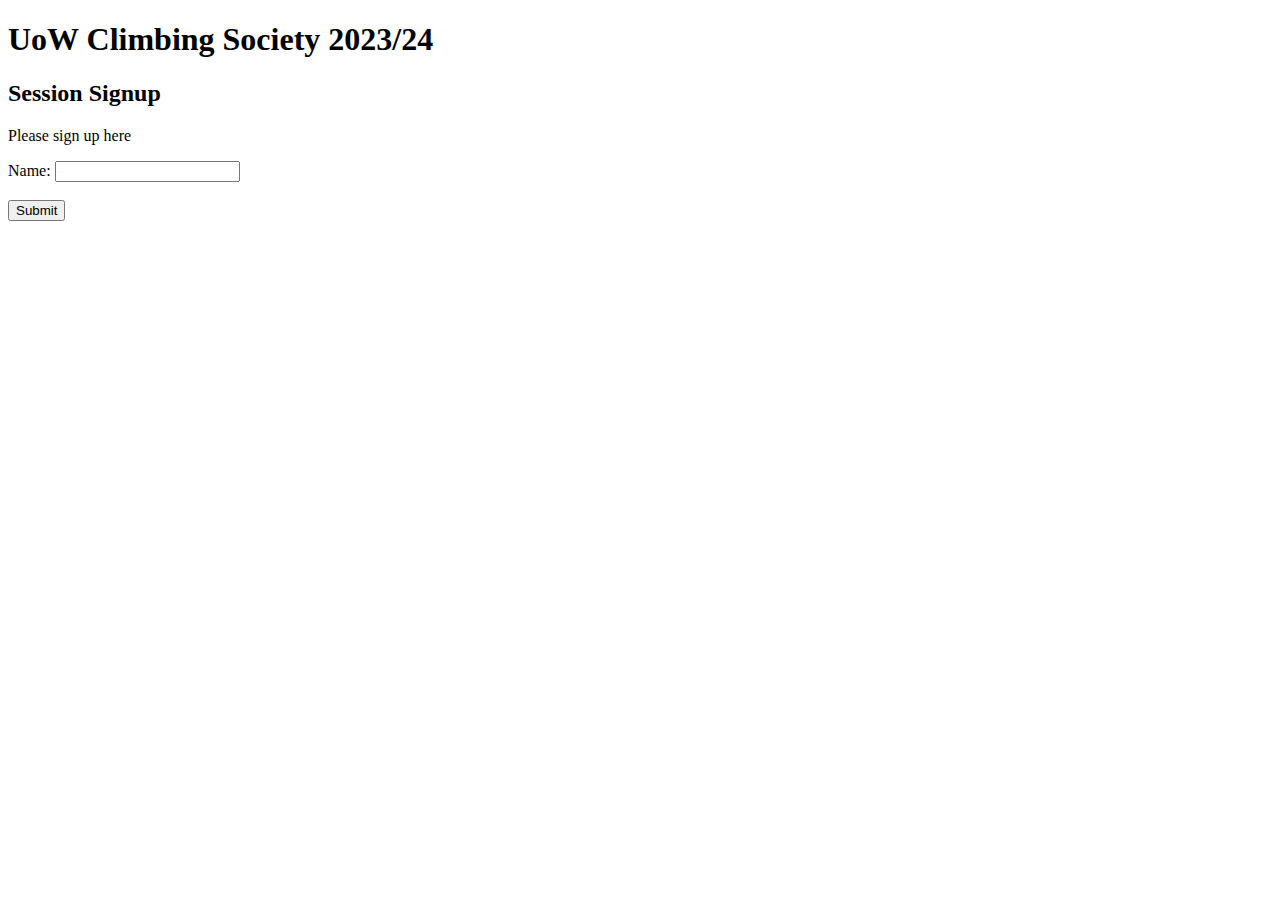
==== index.html @ 89758954 "Added basic concept webpage" ====
<!DOCTYPE html>
<html lang="en">
    <head>
        <meta charset="utf-8">
        <title>UoW Climbing Society Session Signup</title>
        <link rel="stylesheet" href="resources/css/index.css">
    </head>
    <body>
        <div id="titles">
            <h1>UoW Climbing Society 2023/24</h1>
            <h2>Session Signup</h2>
        </div>
        <div id="signup-section">
            <p>Please sign up here</p>
            <form action="/submit" method="post">
                <label for="name">Name:</label>
                <input type="text" id="name" name="name" required>
                <br><br>
                <input type="submit" value="Submit">
            </form>
        </div>
    </body>
</html>
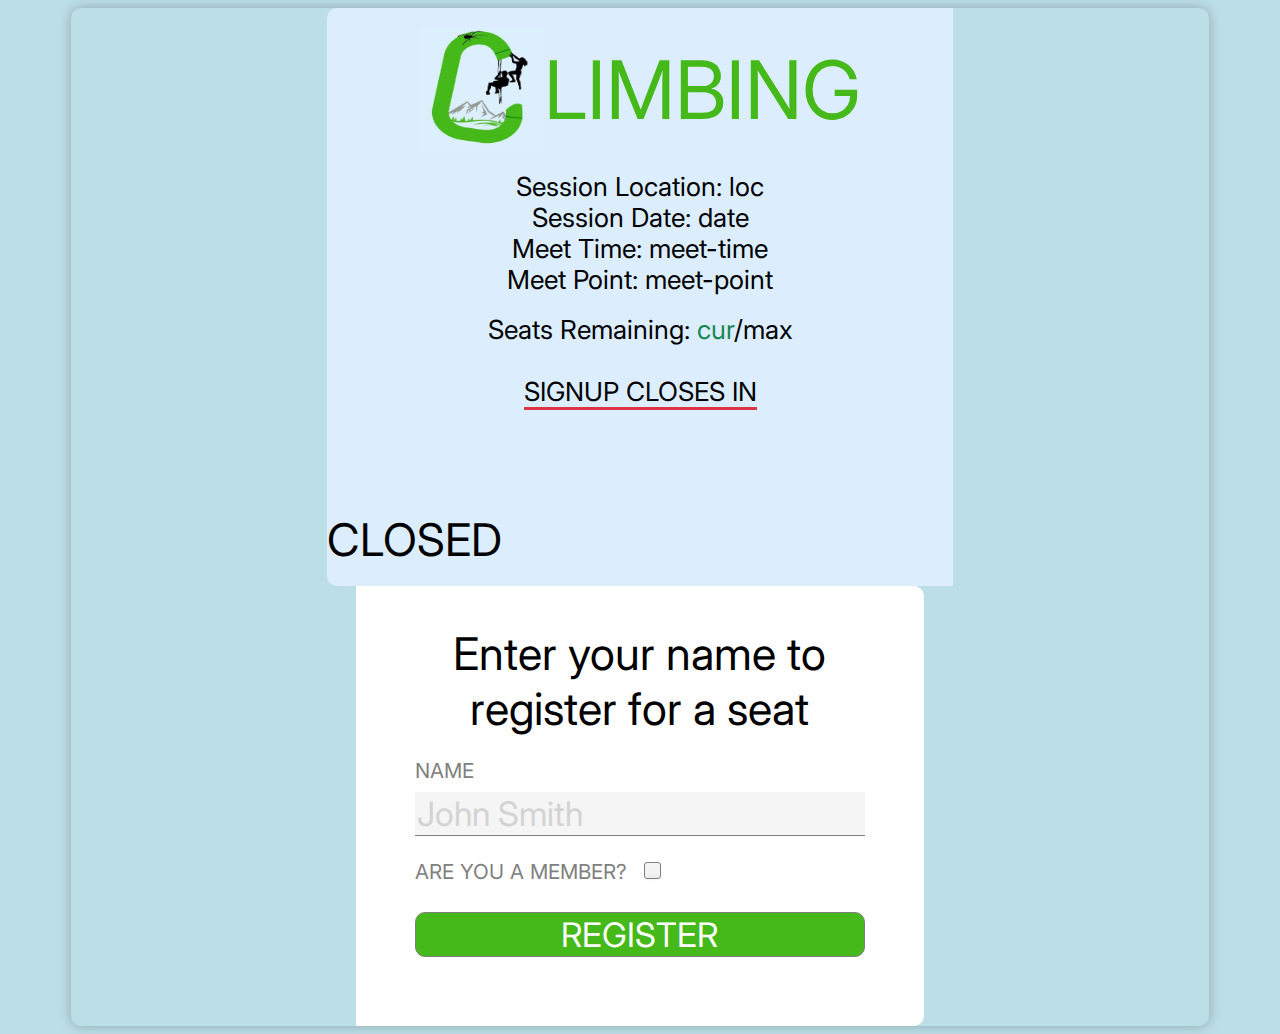
==== commit ff3671f1: "Initial Web Page" ====
--- a/index.html
+++ b/index.html
@@ -2,22 +2,52 @@
 <html lang="en">
     <head>
         <meta charset="utf-8">
+        <meta name="viewport" content="width=device-width, initial-scale=1">
         <title>UoW Climbing Society Session Signup</title>
         <link rel="stylesheet" href="resources/css/index.css">
     </head>
     <body>
-        <div id="titles">
-            <h1>UoW Climbing Society 2023/24</h1>
-            <h2>Session Signup</h2>
-        </div>
-        <div id="signup-section">
-            <p>Please sign up here</p>
-            <form action="/submit" method="post">
-                <label for="name">Name:</label>
-                <input type="text" id="name" name="name" required>
-                <br><br>
-                <input type="submit" value="Submit">
-            </form>
+        <script src="/resources/js/countdown.js" defer></script>
+        <div id="main-section" class="all-round-shadow">
+            <div id="left-side">
+                <div id="title-section">
+                    <img src="/resources/images/society-logo.jpg" alt="society-logo" id="title-logo">
+                    <h1>limbing</h1>
+                </div>
+                <div id="info-section">
+                    <h4>Session Location: <span id="session-location">loc</span></h4>
+                    <h4>Session Date: <span id="session-date">date</span></h4>
+                    <h4>Meet Time: <span id="meet-time">meet-time</span></h4>
+                    <h4>Meet Point: <span id="meet-point">meet-point</span></h4>
+                    <br>
+                    <h4>Seats Remaining: <span id="current-seats" class="valid-text">cur</span>/<span id="max-seats">max</span></h4>
+                </div>
+                <div id="countdown-section">
+                    <h4>Signup closes in</h4>
+                    <div class="countdown">
+                        <ul id="countdown-list">
+                            <li><span id="countdown-days"></span>days</li>
+                            <li><span id="countdown-hours"></span>hours</li>
+                            <li><span id="countdown-minutes"></span>minutes</li>
+                            <li><span id="countdown-seconds"></span>seconds</li>
+                        </ul>
+                        <h2 id="countdown-closed-text" class="disabled">CLOSED</h2>
+                    </div>
+                </div>
+            </div>
+            <div id="right-side">
+                <div>
+                    <h2>Enter your name to register for a seat</h2>
+                    <form action="/api/submit" method="POST">
+                        <label for="name">name</label><br>
+                        <input type="text" id="name" name="name" placeholder="John Smith"><br>
+                        <label>are you a member?</label>
+                        <input type="checkbox" class="regular-checkbox" id="member" name="member" value="true"><label for="member"></label><br><br>
+                        <input type="submit" class="submit-button" value="register">
+                    </form>
+                    <p id="response-text" class="invalid-text"></p>
+                </div>
+            </div>
         </div>
     </body>
 </html>--- a/resources/css/index.css
+++ b/resources/css/index.css
@@ -0,0 +1,305 @@
+@import url('https://fonts.googleapis.com/css2?family=Inter:wght@300;400;700&display=swap');
+
+:root {
+    --main-bg-colour: #BCDEE6;
+    --secondary-bg-colour: #DCEEFD;
+    --society-green: #45B91A;
+    --society-green-lighter: #45B91A;
+    --society-green-darker: #358f14;
+    --bs-success: #198754;
+    --bs-danger: #DC3545;
+}
+
+html {
+    font-size: 10px;
+    --main-section-width: 100%;
+}
+
+#left-side {
+    border-top-left-radius: 10px;
+    border-top-right-radius: 10px;
+    flex-basis: 100%;
+}
+
+#right-side {
+    border-bottom-left-radius: 10px;
+    border-bottom-right-radius: 10px;
+    flex-basis: 100%;
+}
+
+/* Small devices (landscape phones, 576px and up) */
+@media (min-width: 576px) { 
+    html {
+        font-size: 16px;
+    }
+}
+
+/* Medium devices (tablets, 768px and up) */
+@media (min-width: 768px) { 
+    html {
+        font-size: 16px;
+    }
+}
+
+/* Large devices (desktops, 992px and up) */
+@media (min-width: 992px) { 
+    html {
+        font-size: 14px;
+    }
+    #left-side {
+        border-radius: 0;
+        border-top-left-radius: 10px;
+        border-bottom-left-radius: 10px;
+        flex-basis: 50%;
+    }
+    
+    #right-side {
+        border-radius: 0;
+        border-top-right-radius: 10px;
+        border-bottom-right-radius: 10px;
+        flex-basis: 50%;
+    }
+}
+
+/* X-Large devices (large desktops, 1200px and up) */
+@media (min-width: 1200px) { 
+    html {
+        font-size: 15px;
+        --main-section-width: 90%;
+    }
+}
+
+/* XX-Large devices (larger desktops, 1400px and up) */
+@media (min-width: 1400px) { 
+    html {
+        font-size: 16px;
+        --main-section-width: 80%;
+    }
+}
+
+* {
+    box-sizing: border-box;
+    font-family: 'Inter', sans-serif;
+    font-weight: 400;
+}
+
+body {
+    background-color: var(--main-bg-colour);
+    min-height: 100vh;
+    display: flex;
+    align-items: center;
+    justify-content: center;
+}
+
+h1 {
+    font-size: 5.375rem;
+    text-transform: uppercase;
+    color: var(--society-green);
+    margin: 0;
+    padding: 0;
+}
+
+h2 {
+    font-size: 3rem;
+    margin: 0;
+    padding: 0;
+}
+
+h3 {
+    font-size: 2.25rem;
+    text-transform: uppercase;
+    margin: 0;
+    padding: 0;
+}
+
+h4 {
+    font-size: 1.75rem;
+    margin: 0;
+    padding: 0;
+}
+
+label {
+    font-size: 1.375rem;
+    text-transform: uppercase;
+    color: gray;
+    text-align: left;
+    display: inline;
+}
+
+.valid-text {
+    color: var(--bs-success);
+}
+
+.invalid-text {
+    color: var(--bs-danger);
+}
+
+.all-round-shadow {
+    box-shadow: 0px 0px 12px 0px rgba(0, 0, 0, 0.25);
+}
+
+.disabled {
+    display: none;
+    visibility: hidden;
+}
+
+#main-section {
+    display: flex;
+    flex-wrap: wrap;
+    justify-content: center;
+    align-items: stretch;
+    width: var(--main-section-width);
+    border-radius: 10px;
+}
+
+#left-side {
+    background-color: var(--secondary-bg-colour);
+    display: flex;
+    justify-content: center;
+    align-items: center;
+    flex-direction: column;
+    flex-wrap: nowrap;
+}
+
+#title-section {
+    margin: 3% 0;
+    display: flex;
+    justify-content: center;
+    align-items: center;
+}
+
+#title-logo {
+    --_size: 8.375rem;
+    width: var(--_size);
+    height: var(--_size);
+}
+
+#info-section {
+    text-align: center;
+}
+
+#countdown-section {
+    margin: 5% 0 3% 0;
+    display: flex;
+    flex-direction: column;
+    flex-wrap: nowrap;
+    justify-content: center;
+    align-items: center;
+    width: 100%;
+}
+
+#countdown-section h4 {
+    text-transform: uppercase;
+    border-bottom: 3px solid var(--bs-danger);
+}
+
+#countdown-section ul {
+    margin: 0;
+    display: flex;
+    flex-wrap: nowrap;
+}
+
+#countdown-section ul li {
+    display: inline-block;
+    font-size: 1.2rem;
+    list-style-type: none;
+    padding: 0 1em;
+    text-transform: uppercase;
+    text-align: center;
+}
+
+#countdown-section ul li span {
+    display: block;
+    font-size: 4.5rem;
+    color: var(--bs-danger);
+}
+
+.countdown-closed-text {
+    color: var(--bs-danger);
+}
+
+#right-side {
+    background-color: white;
+    display: flex;
+    align-items: center;
+    flex-direction: column;
+    flex-wrap: nowrap;
+}
+
+#right-side div {
+    margin: 3% 0;
+    display: flex;
+    width: 30rem;
+    flex-direction: column;
+    text-align: center;
+}
+
+#right-side h2 {
+    margin: 5% 0;
+}
+
+#right-side form {
+    text-align: left;
+}
+
+#right-side form input {
+    margin: 2% 0 5% 0;
+    width: 100%;
+    font-size: 2.25rem;
+}
+
+#right-side form input[type=text] {
+    border: none;
+    border-bottom: 1px solid gray;
+    background-color: whitesmoke;
+}
+
+#right-side form input[type=text]::placeholder {
+    color: lightgray;
+}
+
+.regular-checkbox {
+    display: none;
+}
+
+.regular-checkbox + label {
+    appearance: none;
+    background-color: whitesmoke;
+    border: 1px solid gray;
+    box-shadow: 0 1px 2px rgba(0,0,0,0.05), inset 0px -15px 10px -12px rgba(0,0,0,0.05);
+    padding: .5rem;
+    border-radius: 3px;
+    display: inline-block;
+    margin-left: 3%;
+}
+
+.regular-checkbox + label:hover {
+    cursor: pointer;
+}
+
+.regular-checkbox + label:active, .regular-checkbox:checked + label:active {
+    box-shadow: 0 1px 2px rgba(0,0,0,0.05), inset 0px 1px 3px rgba(0,0,0,0.1);
+}
+
+.regular-checkbox:checked + label{
+	background-color: var(--society-green);
+	border: 1px solid #adb8c0;
+	color: white;
+}
+
+.submit-button {
+    text-transform: uppercase;
+    background-color: var(--society-green);
+    color: white;
+    border: 1px solid gray;
+    border-radius: 10px;
+    cursor: pointer;
+}
+
+.submit-button:hover {
+    background-color: var(--society-green-lighter);
+}
+
+.submit-button:active {
+    background-color: var(--society-green-darker);
+}